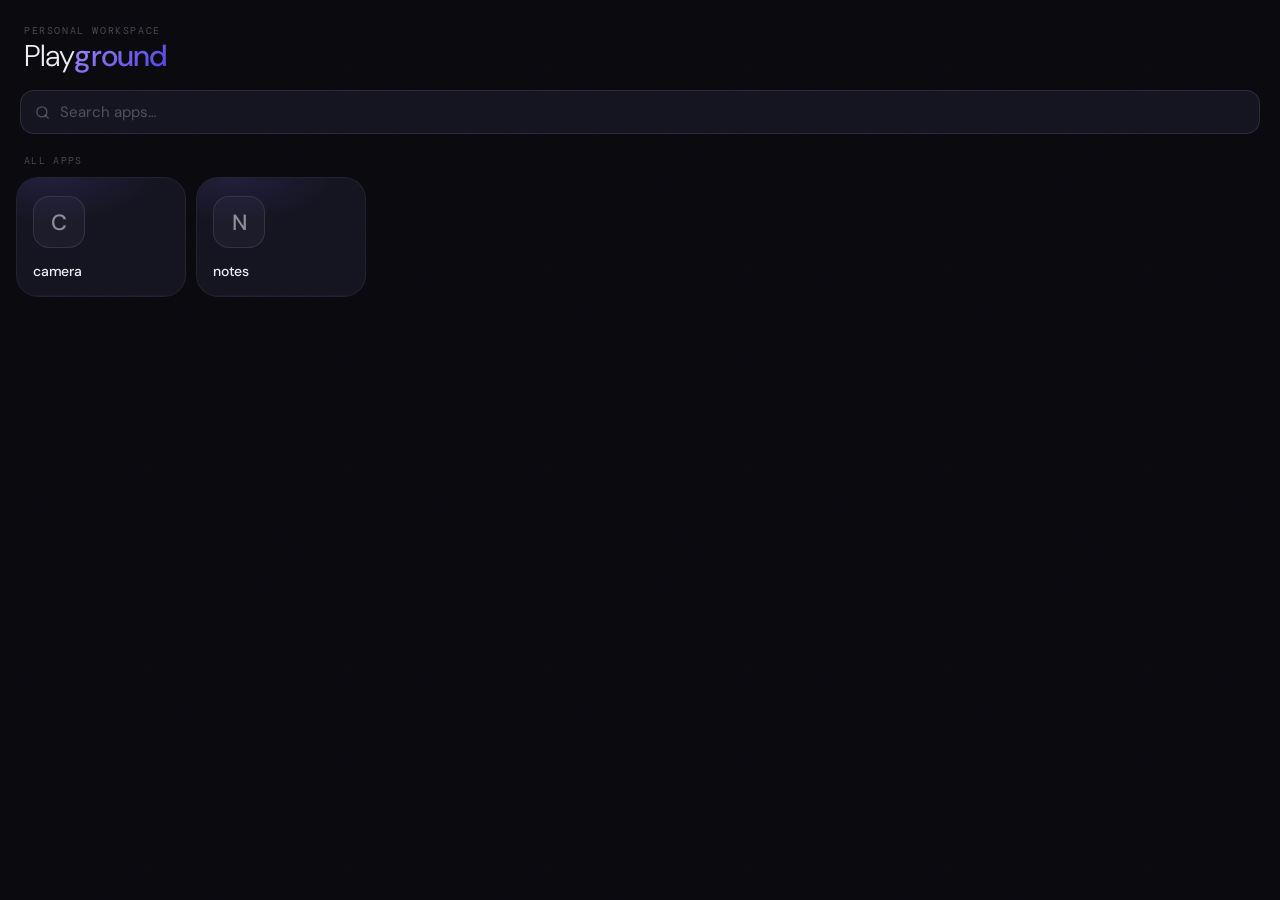
==== index.html @ f22c3f8c "Add files via upload" ====
<!DOCTYPE html>
<html lang="en">
<head>
<meta charset="UTF-8">
<meta name="viewport" content="width=device-width, initial-scale=1.0, maximum-scale=1.0, user-scalable=no, viewport-fit=cover">
<meta name="mobile-web-app-capable" content="yes">
<meta name="apple-mobile-web-app-capable" content="yes">
<meta name="apple-mobile-web-app-status-bar-style" content="black-translucent">
<meta name="theme-color" content="#09090e">
<title>Playground</title>
<link rel="preconnect" href="https://fonts.googleapis.com">
<link rel="preconnect" href="https://fonts.gstatic.com" crossorigin>
<link href="https://fonts.googleapis.com/css2?family=DM+Sans:ital,opsz,wght@0,9..40,300;0,9..40,400;0,9..40,500;1,9..40,300&family=DM+Mono:wght@400;500&display=swap" rel="stylesheet">
<style>
  *, *::before, *::after {
    box-sizing: border-box; margin: 0; padding: 0;
    -webkit-tap-highlight-color: transparent;
    -webkit-touch-callout: none;
    user-select: none; -webkit-user-select: none;
  }

  :root {
    --bg:          #09090e;
    --bg2:         #0f0f16;
    --surface:     #141420;
    --surface2:    #1b1b2a;
    --surface3:    #22223a;
    --border:      rgba(255,255,255,0.06);
    --border-md:   rgba(255,255,255,0.10);
    --border-hi:   rgba(255,255,255,0.16);
    --text:        #eeeef5;
    --text-sub:    rgba(238,238,245,0.55);
    --text-dim:    rgba(238,238,245,0.28);
    --accent:      #6c5ce7;
    --accent-soft: rgba(108,92,231,0.15);
    --font:        'DM Sans', -apple-system, BlinkMacSystemFont, sans-serif;
    --mono:        'DM Mono', ui-monospace, monospace;
    --r-tile:      22px;
    --r-icon:      16px;
    --safe-top:    env(safe-area-inset-top, 0px);
    --safe-bottom: env(safe-area-inset-bottom, 0px);
  }

  html, body {
    width: 100%; height: 100%;
    overflow: hidden;
    overscroll-behavior: none;
    background: var(--bg);
    color: var(--text);
    font-family: var(--font);
    -webkit-font-smoothing: antialiased;
  }

  /* Subtle noise grain */
  body::after {
    content: '';
    position: fixed; inset: 0;
    background-image: url("data:image/svg+xml,%3Csvg viewBox='0 0 256 256' xmlns='http://www.w3.org/2000/svg'%3E%3Cfilter id='n'%3E%3CfeTurbulence type='fractalNoise' baseFrequency='0.9' numOctaves='4' stitchTiles='stitch'/%3E%3C/filter%3E%3Crect width='100%25' height='100%25' filter='url(%23n)' opacity='0.035'/%3E%3C/svg%3E");
    background-size: 200px 200px;
    pointer-events: none;
    z-index: 9998;
    opacity: 0.6;
  }

  #app {
    position: fixed; inset: 0;
    display: flex; flex-direction: column;
  }

  /* ── Header ── */
  header {
    flex-shrink: 0;
    padding: calc(var(--safe-top) + 24px) 24px 0;
    display: flex; flex-direction: column; gap: 2px;
  }

  .header-eyebrow {
    font-family: var(--mono);
    font-size: 10px;
    letter-spacing: 0.16em;
    color: var(--text-dim);
    text-transform: uppercase;
  }

  h1 {
    font-size: 30px;
    font-weight: 300;
    letter-spacing: -0.03em;
    line-height: 1.1;
    color: var(--text);
  }

  h1 em {
    font-style: normal;
    font-weight: 500;
    background: linear-gradient(135deg, #a78bfa 0%, #6c5ce7 60%, #4f46e5 100%);
    -webkit-background-clip: text;
    -webkit-text-fill-color: transparent;
    background-clip: text;
  }

  /* ── Search ── */
  .search-wrap {
    flex-shrink: 0;
    padding: 18px 20px 0;
  }

  .search-box {
    display: flex; align-items: center; gap: 10px;
    background: var(--surface);
    border: 1px solid var(--border-md);
    border-radius: 14px;
    padding: 0 14px; height: 44px;
    transition: border-color 0.2s, background 0.2s;
  }

  .search-box:focus-within {
    border-color: var(--border-hi);
    background: var(--surface2);
  }

  .search-icon { color: var(--text-dim); flex-shrink: 0; display: flex; }

  #search {
    flex: 1; background: none; border: none; outline: none;
    font-family: var(--font); font-size: 15px; color: var(--text);
    caret-color: var(--accent);
    user-select: text; -webkit-user-select: text;
  }

  #search::placeholder { color: var(--text-dim); }

  #search-clear {
    display: none; background: none; border: none; cursor: pointer;
    color: var(--text-dim); padding: 4px; border-radius: 50%;
    line-height: 0; transition: color 0.15s; align-items: center; justify-content: center;
  }
  #search-clear:active { color: var(--text-sub); }
  #search-clear.visible { display: flex; }

  /* ── Section label ── */
  .section-label {
    font-family: var(--mono);
    font-size: 10px;
    letter-spacing: 0.13em;
    text-transform: uppercase;
    color: var(--text-dim);
    padding: 20px 24px 10px;
    flex-shrink: 0;
  }

  /* ── Grid scroll container ── */
  #grid-wrap {
    flex: 1;
    overflow-y: auto; overflow-x: hidden;
    overscroll-behavior: contain;
    padding: 0 16px calc(var(--safe-bottom) + 28px);
    -webkit-overflow-scrolling: touch;
    scrollbar-width: none;
  }
  #grid-wrap::-webkit-scrollbar { display: none; }

  /* ── App grid ── */
  #app-grid {
    display: grid;
    grid-template-columns: repeat(auto-fill, minmax(148px, 1fr));
    gap: 10px;
  }

  /* ── Tile ── */
  .app-tile {
    position: relative;
    background: var(--surface);
    border: 1px solid var(--border);
    border-radius: var(--r-tile);
    padding: 18px 16px 16px;
    display: flex; flex-direction: column;
    align-items: flex-start; gap: 14px;
    cursor: pointer; text-decoration: none;
    overflow: hidden;
    transition: border-color 0.18s, transform 0.12s;
    will-change: transform;
    animation: tileIn 0.32s cubic-bezier(0.22,1,0.36,1) both;
  }

  /* top-corner accent glow */
  .app-tile::before {
    content: '';
    position: absolute; inset: 0;
    background: radial-gradient(ellipse 90% 60% at 20% -5%, var(--tile-accent, transparent), transparent 70%);
    opacity: 0.5;
    pointer-events: none;
  }

  /* bottom accent line */
  .app-tile::after {
    content: '';
    position: absolute;
    bottom: 0; left: 16px; right: 16px; height: 1px;
    background: var(--tile-accent, transparent);
    opacity: 0.2;
    pointer-events: none;
  }

  .app-tile:active {
    transform: scale(0.95);
    border-color: var(--border-md);
  }

  /* ── Icon ── */
  .tile-icon-wrap {
    width: 52px; height: 52px;
    border-radius: var(--r-icon);
    overflow: hidden;
    background: var(--surface2);
    border: 1px solid var(--border-md);
    flex-shrink: 0;
    display: flex; align-items: center; justify-content: center;
    transition: transform 0.12s;
  }

  .app-tile:active .tile-icon-wrap { transform: scale(0.9); }

  .tile-icon-img {
    width: 100%; height: 100%;
    object-fit: cover; display: block;
  }

  .tile-icon-fallback {
    font-size: 22px; font-weight: 500;
    color: var(--text-sub); font-family: var(--font);
    text-transform: uppercase;
  }

  /* ── Tile text ── */
  .tile-body {
    display: flex; flex-direction: column; gap: 3px;
    width: 100%;
  }

  .tile-name {
    font-size: 14px; font-weight: 500;
    color: var(--text); letter-spacing: -0.015em;
    white-space: nowrap; overflow: hidden; text-overflow: ellipsis;
  }

  .tile-desc {
    font-size: 11.5px; color: var(--text-dim);
    white-space: nowrap; overflow: hidden; text-overflow: ellipsis;
    line-height: 1.4;
  }

  /* ── States ── */
  .state-placeholder {
    grid-column: 1 / -1;
    display: flex; flex-direction: column;
    align-items: center; justify-content: center;
    gap: 10px; padding: 64px 24px;
    color: var(--text-dim); font-size: 14px; text-align: center;
  }

  .loader { display: flex; gap: 7px; }
  .loader-dot {
    width: 7px; height: 7px; border-radius: 50%;
    background: var(--text-dim);
    animation: dotPulse 1.3s ease-in-out infinite;
  }
  .loader-dot:nth-child(2) { animation-delay: 0.18s; }
  .loader-dot:nth-child(3) { animation-delay: 0.36s; }

  @keyframes dotPulse {
    0%, 80%, 100% { opacity: 0.25; transform: scale(0.8); }
    40%           { opacity: 1;    transform: scale(1); }
  }

  @keyframes tileIn {
    from { opacity: 0; transform: translateY(10px) scale(0.97); }
    to   { opacity: 1; transform: translateY(0) scale(1); }
  }
</style>
</head>
<body>
<div id="app">

  <header>
    <div class="header-eyebrow">Personal workspace</div>
    <h1>Play<em>ground</em></h1>
  </header>

  <div class="search-wrap">
    <div class="search-box">
      <span class="search-icon">
        <svg width="15" height="15" viewBox="0 0 24 24" fill="none"
          stroke="currentColor" stroke-width="2.2"
          stroke-linecap="round" stroke-linejoin="round">
          <circle cx="11" cy="11" r="8"/><path d="m21 21-4.35-4.35"/>
        </svg>
      </span>
      <input id="search" type="search" placeholder="Search apps…"
        autocomplete="off" spellcheck="false" inputmode="search">
      <button id="search-clear" aria-label="Clear">
        <svg width="14" height="14" viewBox="0 0 24 24" fill="none"
          stroke="currentColor" stroke-width="2.5"
          stroke-linecap="round" stroke-linejoin="round">
          <path d="M18 6 6 18M6 6l12 12"/>
        </svg>
      </button>
    </div>
  </div>

  <div class="section-label" id="section-label">All apps</div>

  <div id="grid-wrap">
    <div id="app-grid">
      <div class="state-placeholder">
        <div class="loader">
          <div class="loader-dot"></div>
          <div class="loader-dot"></div>
          <div class="loader-dot"></div>
        </div>
        <span>Loading…</span>
      </div>
    </div>
  </div>

</div>
<script>
  const grid       = document.getElementById('app-grid');
  const searchEl   = document.getElementById('search');
  const clearBtn   = document.getElementById('search-clear');
  const sectionLbl = document.getElementById('section-label');
  let allApps = [];

  function hexToRgba(hex, a) {
    if (!hex || hex.length < 7) return `rgba(108,92,231,${a})`;
    return `rgba(${parseInt(hex.slice(1,3),16)},${parseInt(hex.slice(3,5),16)},${parseInt(hex.slice(5,7),16)},${a})`;
  }

  function esc(s) {
    return String(s||'').replace(/&/g,'&amp;').replace(/</g,'&lt;').replace(/>/g,'&gt;').replace(/"/g,'&quot;');
  }

  async function load() {
    let list;
    try {
      const r = await fetch('./apps.json');
      if (!r.ok) throw 0;
      list = await r.json();
    } catch {
      grid.innerHTML = '<div class="state-placeholder">Could not load apps.json</div>';
      return;
    }

    allApps = await Promise.all(list.map(async folder => {
      try {
        const r = await fetch(`./${folder}/app.json`);
        const meta = r.ok ? await r.json() : {};
        return { folder, ...meta };
      } catch { return { folder }; }
    }));

    render(allApps);
  }

  function render(apps) {
    grid.innerHTML = '';
    if (!apps.length) {
      grid.innerHTML = '<div class="state-placeholder">No apps found</div>';
      return;
    }

    apps.forEach((app, i) => {
      const tile = document.createElement('a');
      tile.className = 'app-tile';
      tile.href = `./${app.folder}/`;
      tile.style.animationDelay = `${i * 35}ms`;
      tile.style.setProperty('--tile-accent', hexToRgba(app.color || '#6c5ce7', 0.3));

      /* Icon: image file or first-letter fallback */
      const fallbackLetter = esc((app.name || app.folder).charAt(0));
      let iconHtml;
      if (app.icon) {
        iconHtml = `
          <div class="tile-icon-wrap">
            <img class="tile-icon-img"
              src="${esc('./' + app.folder + '/' + app.icon)}"
              alt=""
              onerror="this.style.display='none';this.nextElementSibling.style.display='flex'">
            <span class="tile-icon-fallback" style="display:none">${fallbackLetter}</span>
          </div>`;
      } else {
        iconHtml = `
          <div class="tile-icon-wrap">
            <span class="tile-icon-fallback">${fallbackLetter}</span>
          </div>`;
      }

      tile.innerHTML = `${iconHtml}
        <div class="tile-body">
          <div class="tile-name">${esc(app.name || app.folder)}</div>
          ${app.description ? `<div class="tile-desc">${esc(app.description)}</div>` : ''}
        </div>`;

      grid.appendChild(tile);
    });
  }

  searchEl.addEventListener('input', () => {
    const q = searchEl.value.trim().toLowerCase();
    clearBtn.classList.toggle('visible', q.length > 0);
    if (!q) { sectionLbl.textContent = 'All apps'; render(allApps); return; }
    const f = allApps.filter(a =>
      (a.name||a.folder).toLowerCase().includes(q) ||
      (a.description||'').toLowerCase().includes(q));
    sectionLbl.textContent = `${f.length} result${f.length !== 1 ? 's' : ''}`;
    render(f);
  });

  clearBtn.addEventListener('click', () => {
    searchEl.value = '';
    clearBtn.classList.remove('visible');
    sectionLbl.textContent = 'All apps';
    render(allApps);
  });

  load();
</script>
</body>
</html>
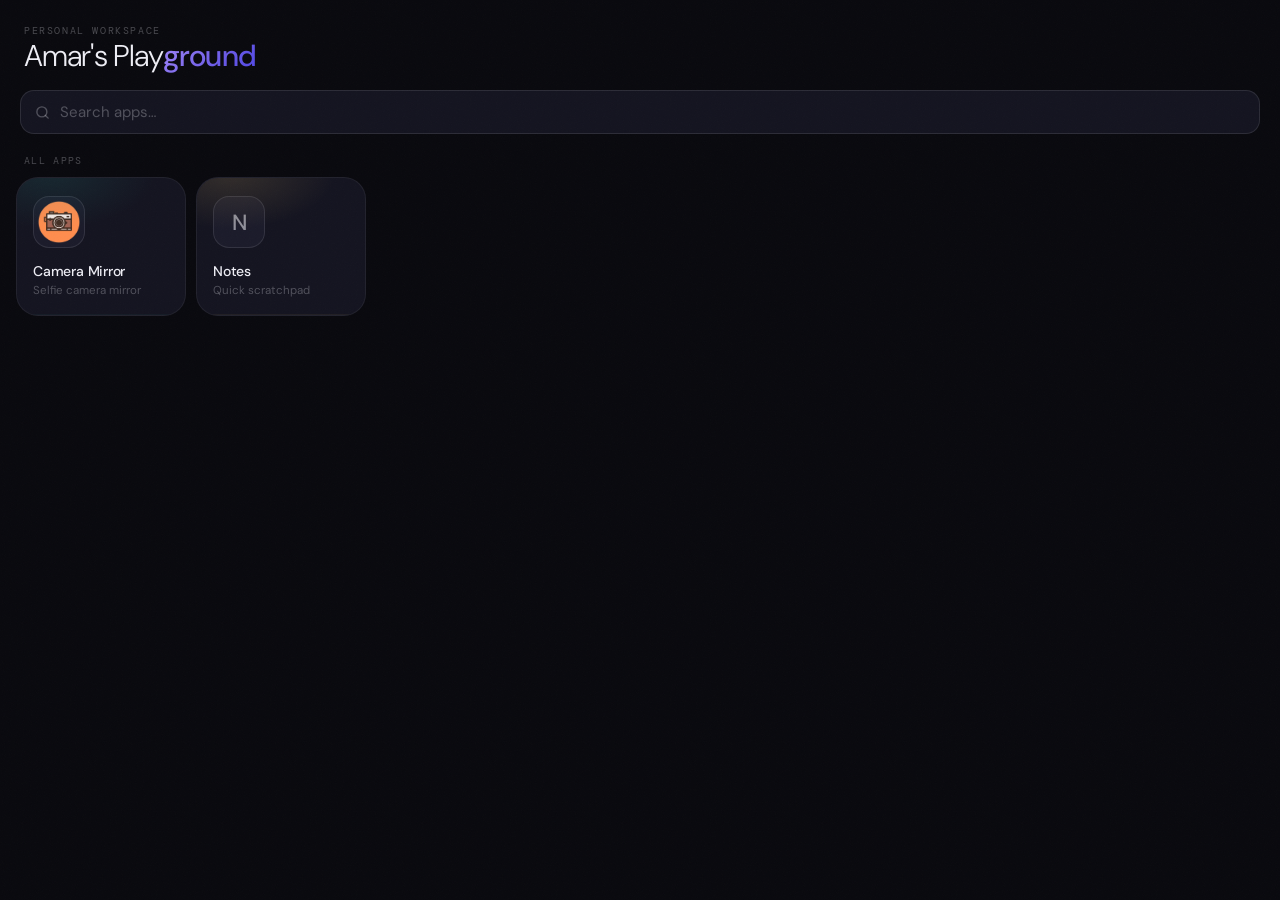
==== commit febca4aa: "Update index.html" ====
--- a/index.html
+++ b/index.html
@@ -7,10 +7,11 @@
 <meta name="apple-mobile-web-app-capable" content="yes">
 <meta name="apple-mobile-web-app-status-bar-style" content="black-translucent">
 <meta name="theme-color" content="#09090e">
-<title>Playground</title>
+<title>Amar's Playground</title>
 <link rel="preconnect" href="https://fonts.googleapis.com">
 <link rel="preconnect" href="https://fonts.gstatic.com" crossorigin>
 <link href="https://fonts.googleapis.com/css2?family=DM+Sans:ital,opsz,wght@0,9..40,300;0,9..40,400;0,9..40,500;1,9..40,300&family=DM+Mono:wght@400;500&display=swap" rel="stylesheet">
+<link rel="manifest" href="/manifest.json">
 <style>
   *, *::before, *::after {
     box-sizing: border-box; margin: 0; padding: 0;
@@ -279,12 +280,18 @@
   }
 </style>
 </head>
+<script>
+  if ('serviceWorker' in navigator) {
+    navigator.serviceWorker.register('/sw.js');
+  }
+</script>
+ 
 <body>
 <div id="app">
 
   <header>
     <div class="header-eyebrow">Personal workspace</div>
-    <h1>Play<em>ground</em></h1>
+    <h1>Amar's Play<em>ground</em></h1>
   </header>
 
   <div class="search-wrap">
